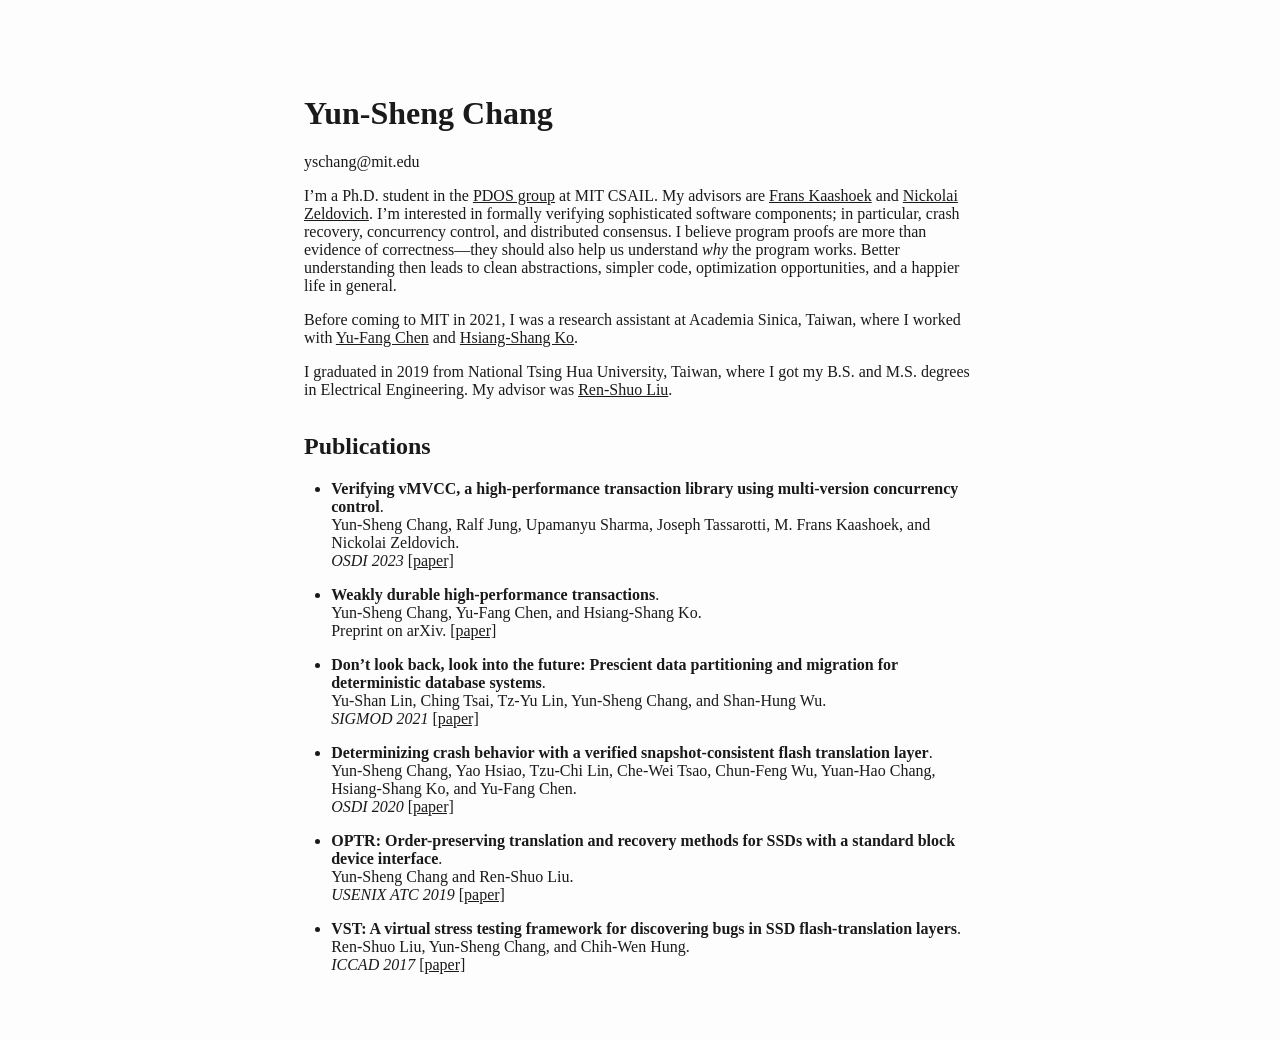
==== index.html @ 1e1f3e8a "Initial commit" ====
<!DOCTYPE html>
<html xmlns="http://www.w3.org/1999/xhtml" lang="" xml:lang="">
<head>
  <meta charset="utf-8" />
  <meta name="generator" content="pandoc" />
  <meta name="viewport" content="width=device-width, initial-scale=1.0, user-scalable=yes" />
  <title>Yun-Sheng Chang</title>
  <style>
    html {
      font-family: Fira Sans;
      color: #1a1a1a;
      background-color: #fdfdfd;
    }
    body {
      margin: 0 auto;
      max-width: 42em;
      padding-left: 50px;
      padding-right: 50px;
      padding-top: 50px;
      padding-bottom: 50px;
      hyphens: auto;
      overflow-wrap: break-word;
      text-rendering: optimizeLegibility;
      font-kerning: normal;
    }
    @media (max-width: 600px) {
      body {
        font-size: 0.9em;
        padding: 12px;
      }
      h1 {
        font-size: 1.8em;
      }
    }
    @media print {
      html {
        background-color: white;
      }
      body {
        background-color: transparent;
        color: black;
        font-size: 12pt;
      }
      p, h2, h3 {
        orphans: 3;
        widows: 3;
      }
      h2, h3, h4 {
        page-break-after: avoid;
      }
    }
    p {
      margin: 1em 0;
    }
    a {
      color: #1a1a1a;
    }
    a:visited {
      color: #1a1a1a;
    }
    img {
      max-width: 100%;
    }
    h1, h2, h3, h4, h5, h6 {
      margin-top: 1.4em;
    }
    h5, h6 {
      font-size: 1em;
      font-style: italic;
    }
    h6 {
      font-weight: normal;
    }
    ol, ul {
      padding-left: 1.7em;
      margin-top: 1em;
    }
    li > ol, li > ul {
      margin-top: 0;
    }
    blockquote {
      margin: 1em 0 1em 1.7em;
      padding-left: 1em;
      border-left: 2px solid #e6e6e6;
      color: #606060;
    }
    code {
      font-family: Menlo, Monaco, Consolas, 'Lucida Console', monospace;
      font-size: 85%;
      margin: 0;
      hyphens: manual;
    }
    pre {
      margin: 1em 0;
      overflow: auto;
    }
    pre code {
      padding: 0;
      overflow: visible;
      overflow-wrap: normal;
    }
    .sourceCode {
     background-color: transparent;
     overflow: visible;
    }
    hr {
      background-color: #1a1a1a;
      border: none;
      height: 1px;
      margin: 1em 0;
    }
    table {
      margin: 1em 0;
      border-collapse: collapse;
      width: 100%;
      overflow-x: auto;
      display: block;
      font-variant-numeric: lining-nums tabular-nums;
    }
    table caption {
      margin-bottom: 0.75em;
    }
    tbody {
      margin-top: 0.5em;
      border-top: 1px solid #1a1a1a;
      border-bottom: 1px solid #1a1a1a;
    }
    th {
      border-top: 1px solid #1a1a1a;
      padding: 0.25em 0.5em 0.25em 0.5em;
    }
    td {
      padding: 0.125em 0.5em 0.25em 0.5em;
    }
    header {
      margin-bottom: 4em;
      text-align: center;
    }
    #TOC li {
      list-style: none;
    }
    #TOC ul {
      padding-left: 1.3em;
    }
    #TOC > ul {
      padding-left: 0;
    }
    #TOC a:not(:hover) {
      text-decoration: none;
    }
    code{white-space: pre-wrap;}
    span.smallcaps{font-variant: small-caps;}
    div.columns{display: flex; gap: min(4vw, 1.5em);}
    div.column{flex: auto; overflow-x: auto;}
    div.hanging-indent{margin-left: 1.5em; text-indent: -1.5em;}
    ul.task-list{list-style: none;}
    ul.task-list li input[type="checkbox"] {
      width: 0.8em;
      margin: 0 0.8em 0.2em -1.6em;
      vertical-align: middle;
    }
    .display.math{display: block; text-align: center; margin: 0.5rem auto;}
  </style>
  <style>
  strong {
    font-weight: 600;
  }
  </style>
  <!--[if lt IE 9]>
    <script src="//cdnjs.cloudflare.com/ajax/libs/html5shiv/3.7.3/html5shiv-printshiv.min.js"></script>
  <![endif]-->
</head>
<body>
<h1 id="yun-sheng-chang">Yun-Sheng Chang</h1>
<p>yschang@mit.edu</p>
<p>I’m a Ph.D. student in the <a href="https://pdos.csail.mit.edu/">PDOS
group</a> at MIT CSAIL. My advisors are <a
href="http://people.csail.mit.edu/kaashoek/">Frans Kaashoek</a> and <a
href="https://people.csail.mit.edu/nickolai/">Nickolai Zeldovich</a>.
I’m interested in formally verifying sophisticated software components;
in particular, crash recovery, concurrency control, and distributed
consensus. I believe program proofs are more than evidence of
correctness—they should also help us understand <em>why</em> the program
works. Better understanding then leads to clean abstractions, simpler
code, optimization opportunities, and a happier life in general.</p>
<p>Before coming to MIT in 2021, I was a research assistant at Academia
Sinica, Taiwan, where I worked with <a
href="http://bull.iis.sinica.edu.tw/yfc/doku.php">Yu-Fang Chen</a> and
<a href="https://josh-hs-ko.github.io/">Hsiang-Shang Ko</a>.</p>
<p>I graduated in 2019 from National Tsing Hua University, Taiwan, where
I got my B.S. and M.S. degrees in Electrical Engineering. My advisor was
<a href="https://www.ee.nthu.edu.tw/renshuo/">Ren-Shuo Liu</a>.</p>
<h2 id="publications">Publications</h2>
<ul>
<li><p><strong>Verifying vMVCC, a high-performance transaction library
using multi-version concurrency control</strong>.<br />
Yun-Sheng Chang, Ralf Jung, Upamanyu Sharma, Joseph Tassarotti, M. Frans
Kaashoek, and Nickolai Zeldovich.<br />
<em>OSDI 2023</em> <a
href="papers/vmvcc-osdi23.pdf">[paper]</a></p></li>
<li><p><strong>Weakly durable high-performance
transactions</strong>.<br />
Yun-Sheng Chang, Yu-Fang Chen, and Hsiang-Shang Ko.<br />
Preprint on arXiv. <a href="papers/acikv-arxiv.pdf">[paper]</a></p></li>
<li><p><strong>Don’t look back, look into the future: Prescient data
partitioning and migration for deterministic database
systems</strong>.<br />
Yu-Shan Lin, Ching Tsai, Tz-Yu Lin, Yun-Sheng Chang, and Shan-Hung
Wu.<br />
<em>SIGMOD 2021</em> <a
href="papers/hermes-sigmod21.pdf">[paper]</a></p></li>
<li><p><strong>Determinizing crash behavior with a verified
snapshot-consistent flash translation layer</strong>.<br />
Yun-Sheng Chang, Yao Hsiao, Tzu-Chi Lin, Che-Wei Tsao, Chun-Feng Wu,
Yuan-Hao Chang, Hsiang-Shang Ko, and Yu-Fang Chen.<br />
<em>OSDI 2020</em> <a
href="papers/scftl-osdi20.pdf">[paper]</a></p></li>
<li><p><strong>OPTR: Order-preserving translation and recovery methods
for SSDs with a standard block device interface</strong>.<br />
Yun-Sheng Chang and Ren-Shuo Liu.<br />
<em>USENIX ATC 2019</em> <a
href="papers/optr-atc19.pdf">[paper]</a></p></li>
<li><p><strong>VST: A virtual stress testing framework for discovering
bugs in SSD flash-translation layers</strong>.<br />
Ren-Shuo Liu, Yun-Sheng Chang, and Chih-Wen Hung.<br />
<em>ICCAD 2017</em> <a
href="papers/vst-iccad17.pdf">[paper]</a></p></li>
</ul>
</body>
</html>
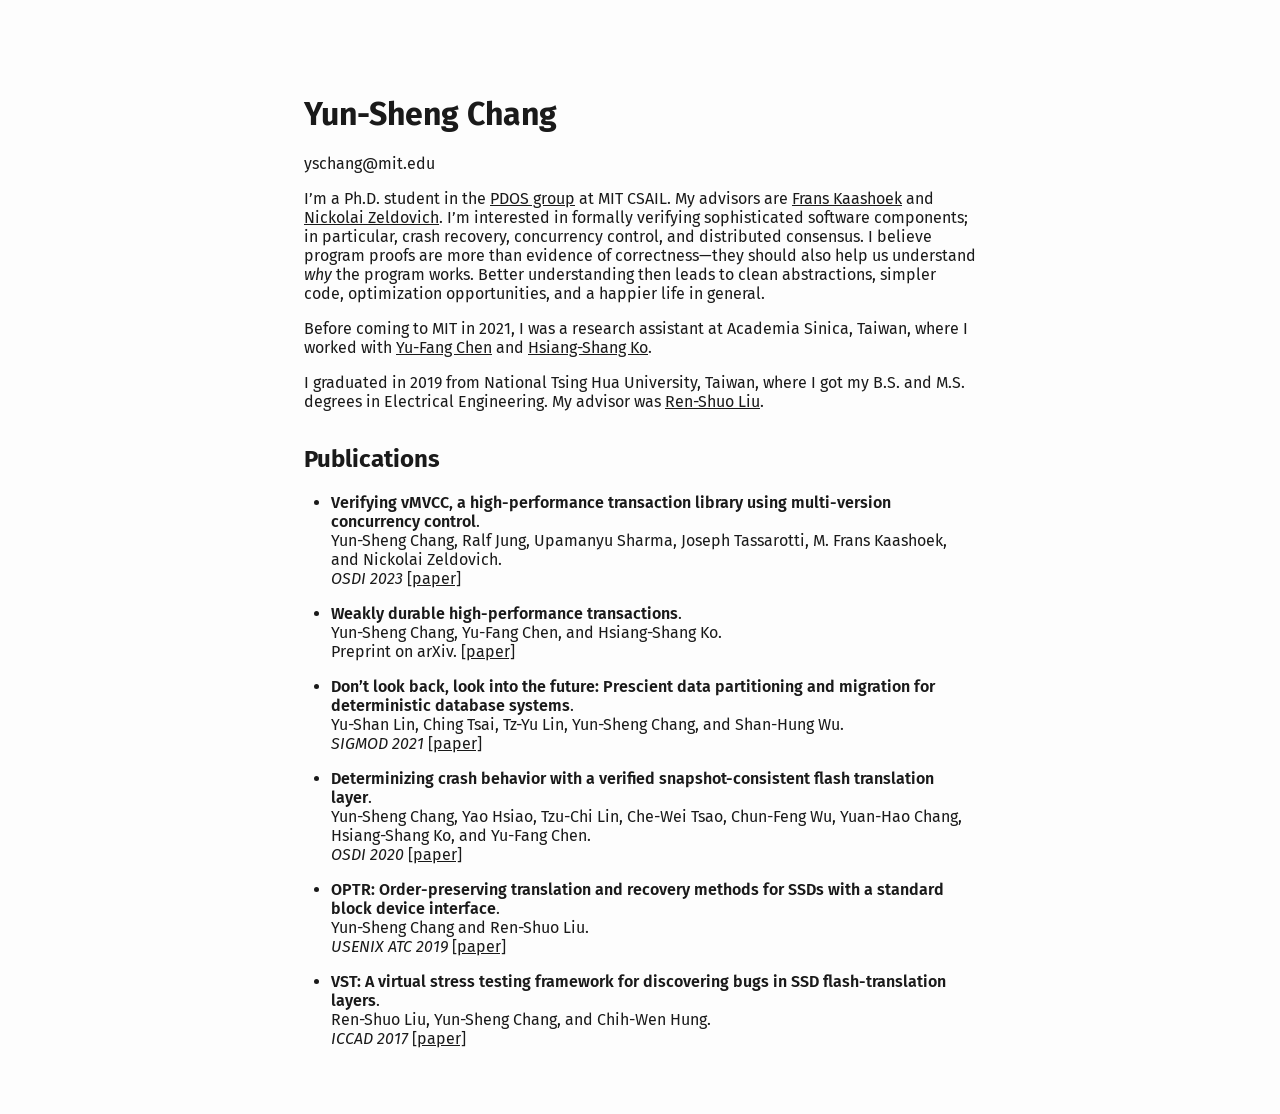
==== commit c1e96014: "Add font link" ====
--- a/index.html
+++ b/index.html
@@ -161,6 +161,7 @@
     }
     .display.math{display: block; text-align: center; margin: 0.5rem auto;}
   </style>
+  <link href="https://fonts.googleapis.com/css2?family=Fira+Sans:wght@400;600&display=swap" rel="stylesheet">
   <style>
   strong {
     font-weight: 600;
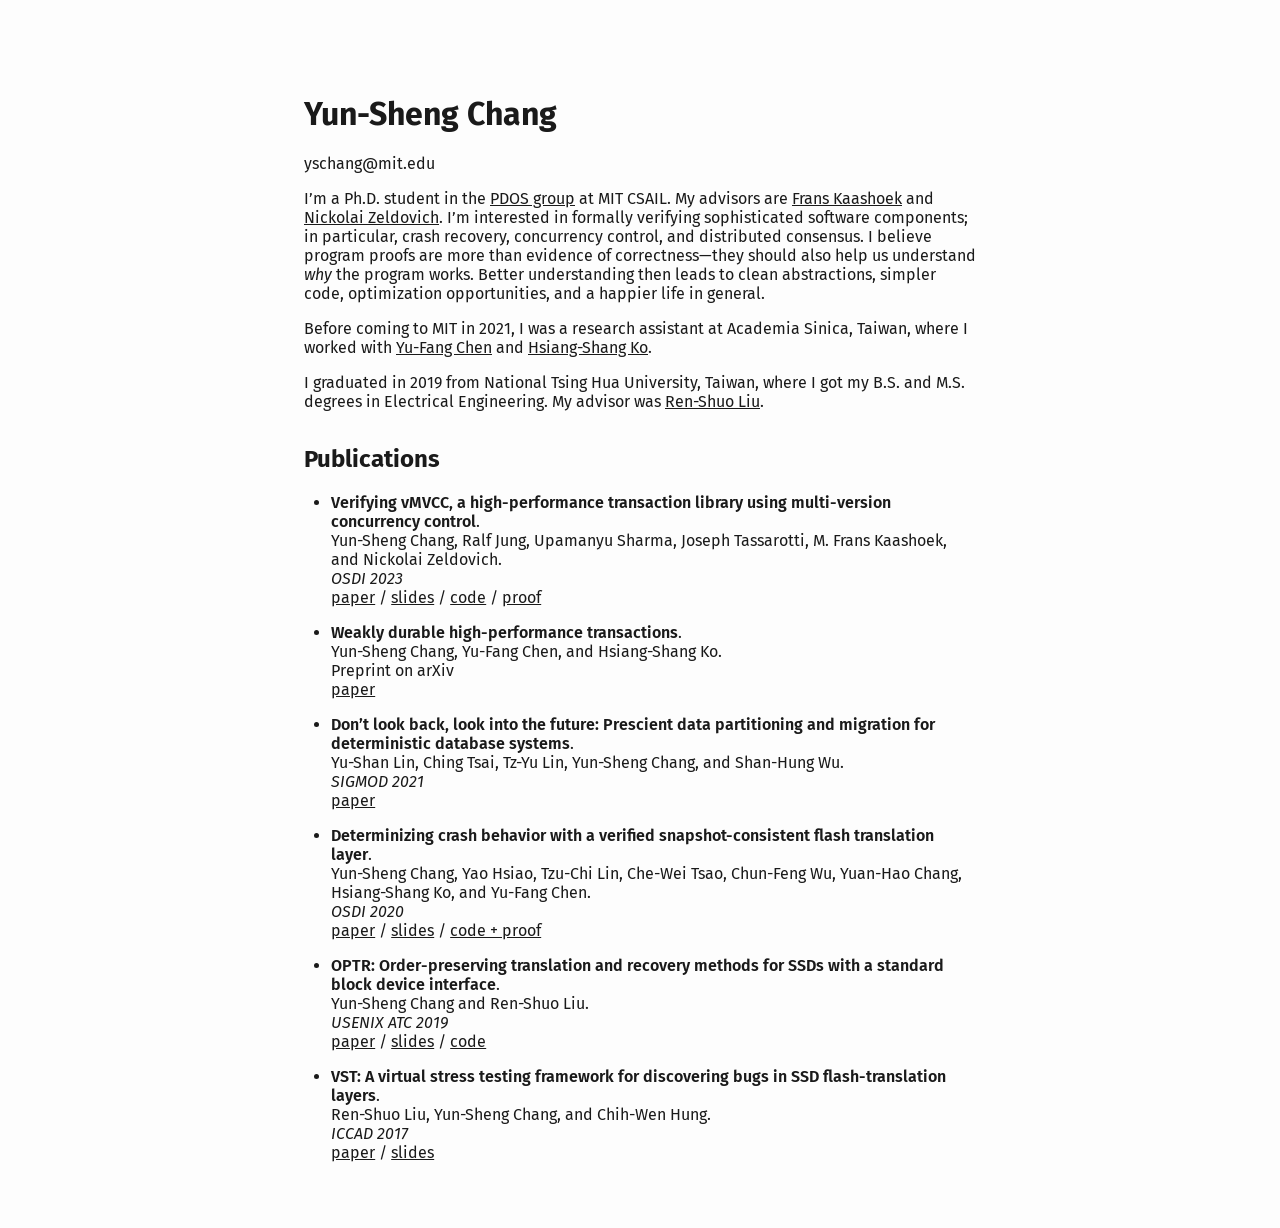
==== commit f82eb001: "Add slides, codes, proofs" ====
--- a/index.html
+++ b/index.html
@@ -197,35 +197,44 @@
 using multi-version concurrency control</strong>.<br />
 Yun-Sheng Chang, Ralf Jung, Upamanyu Sharma, Joseph Tassarotti, M. Frans
 Kaashoek, and Nickolai Zeldovich.<br />
-<em>OSDI 2023</em> <a
-href="papers/vmvcc-osdi23.pdf">[paper]</a></p></li>
+<em>OSDI 2023</em><br />
+<a href="papers/vmvcc-osdi23.pdf">paper</a> / <a
+href="slides/vmvcc-osdi23-slides.pdf">slides</a> / <a
+href="https://github.com/mit-pdos/vmvcc">code</a> / <a
+href="https://github.com/mit-pdos/perennial/tree/master/src/program_proof/mvcc">proof</a></p></li>
 <li><p><strong>Weakly durable high-performance
 transactions</strong>.<br />
 Yun-Sheng Chang, Yu-Fang Chen, and Hsiang-Shang Ko.<br />
-Preprint on arXiv. <a href="papers/acikv-arxiv.pdf">[paper]</a></p></li>
+Preprint on arXiv<br />
+<a href="papers/acikv-arxiv.pdf">paper</a></p></li>
 <li><p><strong>Don’t look back, look into the future: Prescient data
 partitioning and migration for deterministic database
 systems</strong>.<br />
 Yu-Shan Lin, Ching Tsai, Tz-Yu Lin, Yun-Sheng Chang, and Shan-Hung
 Wu.<br />
-<em>SIGMOD 2021</em> <a
-href="papers/hermes-sigmod21.pdf">[paper]</a></p></li>
+<em>SIGMOD 2021</em><br />
+<a href="papers/hermes-sigmod21.pdf">paper</a></p></li>
 <li><p><strong>Determinizing crash behavior with a verified
 snapshot-consistent flash translation layer</strong>.<br />
 Yun-Sheng Chang, Yao Hsiao, Tzu-Chi Lin, Che-Wei Tsao, Chun-Feng Wu,
 Yuan-Hao Chang, Hsiang-Shang Ko, and Yu-Fang Chen.<br />
-<em>OSDI 2020</em> <a
-href="papers/scftl-osdi20.pdf">[paper]</a></p></li>
+<em>OSDI 2020</em><br />
+<a href="papers/scftl-osdi20.pdf">paper</a> / <a
+href="slides/scftl-osdi20-slides.pdf">slides</a> / <a
+href="https://github.com/yunshengtw/scftl">code + proof</a></p></li>
 <li><p><strong>OPTR: Order-preserving translation and recovery methods
 for SSDs with a standard block device interface</strong>.<br />
 Yun-Sheng Chang and Ren-Shuo Liu.<br />
-<em>USENIX ATC 2019</em> <a
-href="papers/optr-atc19.pdf">[paper]</a></p></li>
+<em>USENIX ATC 2019</em><br />
+<a href="papers/optr-atc19.pdf">paper</a> / <a
+href="slides/optr-atc19-slides.pdf">slides</a> / <a
+href="https://github.com/yunshengtw/optr-jasmine">code</a></p></li>
 <li><p><strong>VST: A virtual stress testing framework for discovering
 bugs in SSD flash-translation layers</strong>.<br />
 Ren-Shuo Liu, Yun-Sheng Chang, and Chih-Wen Hung.<br />
-<em>ICCAD 2017</em> <a
-href="papers/vst-iccad17.pdf">[paper]</a></p></li>
+<em>ICCAD 2017</em><br />
+<a href="papers/vst-iccad17.pdf">paper</a> / <a
+href="slides/vst-iccad17-slides.pdf">slides</a></p></li>
 </ul>
 </body>
 </html>
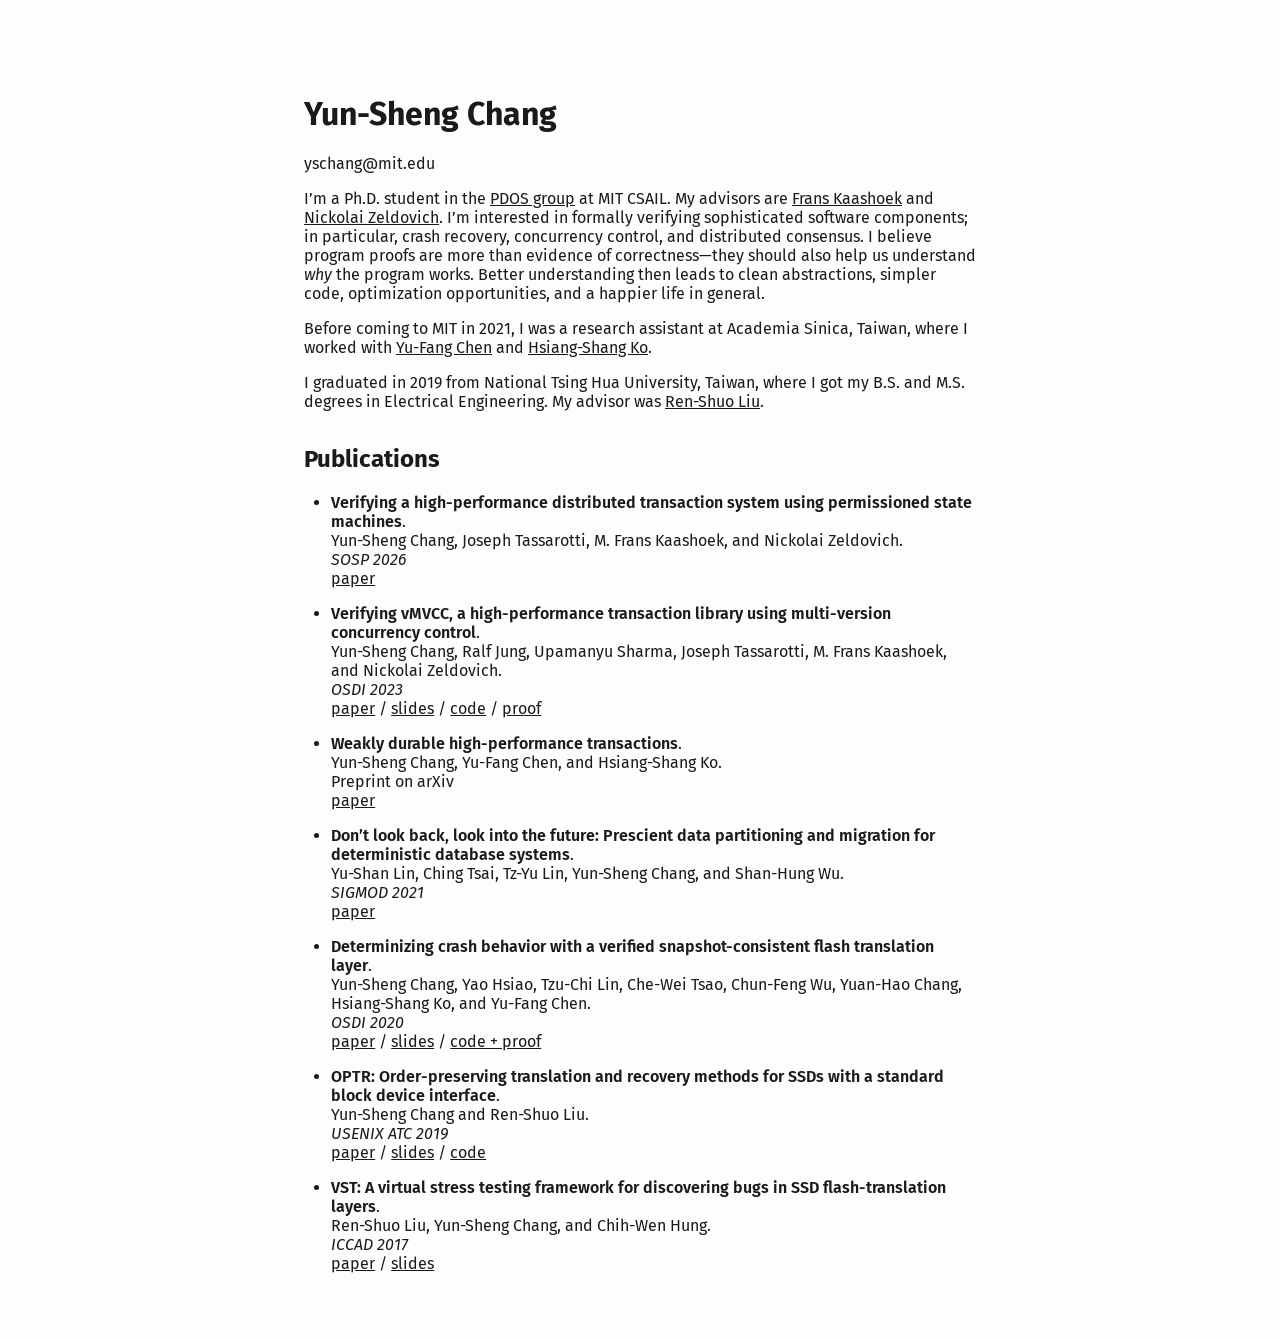
==== commit 6bbdd797: "Add tulip paper entry" ====
--- a/index.html
+++ b/index.html
@@ -193,6 +193,11 @@
 <a href="https://www.ee.nthu.edu.tw/renshuo/">Ren-Shuo Liu</a>.</p>
 <h2 id="publications">Publications</h2>
 <ul>
+<li><p><strong>Verifying a high-performance distributed transaction system
+using permissioned state machines</strong>.<br />
+Yun-Sheng Chang, Joseph Tassarotti, M. Frans Kaashoek, and Nickolai Zeldovich.<br />
+<em>SOSP 2026</em><br />
+<a href="tulip-sosp26.pdf">paper</a></p></li>
 <li><p><strong>Verifying vMVCC, a high-performance transaction library
 using multi-version concurrency control</strong>.<br />
 Yun-Sheng Chang, Ralf Jung, Upamanyu Sharma, Joseph Tassarotti, M. Frans
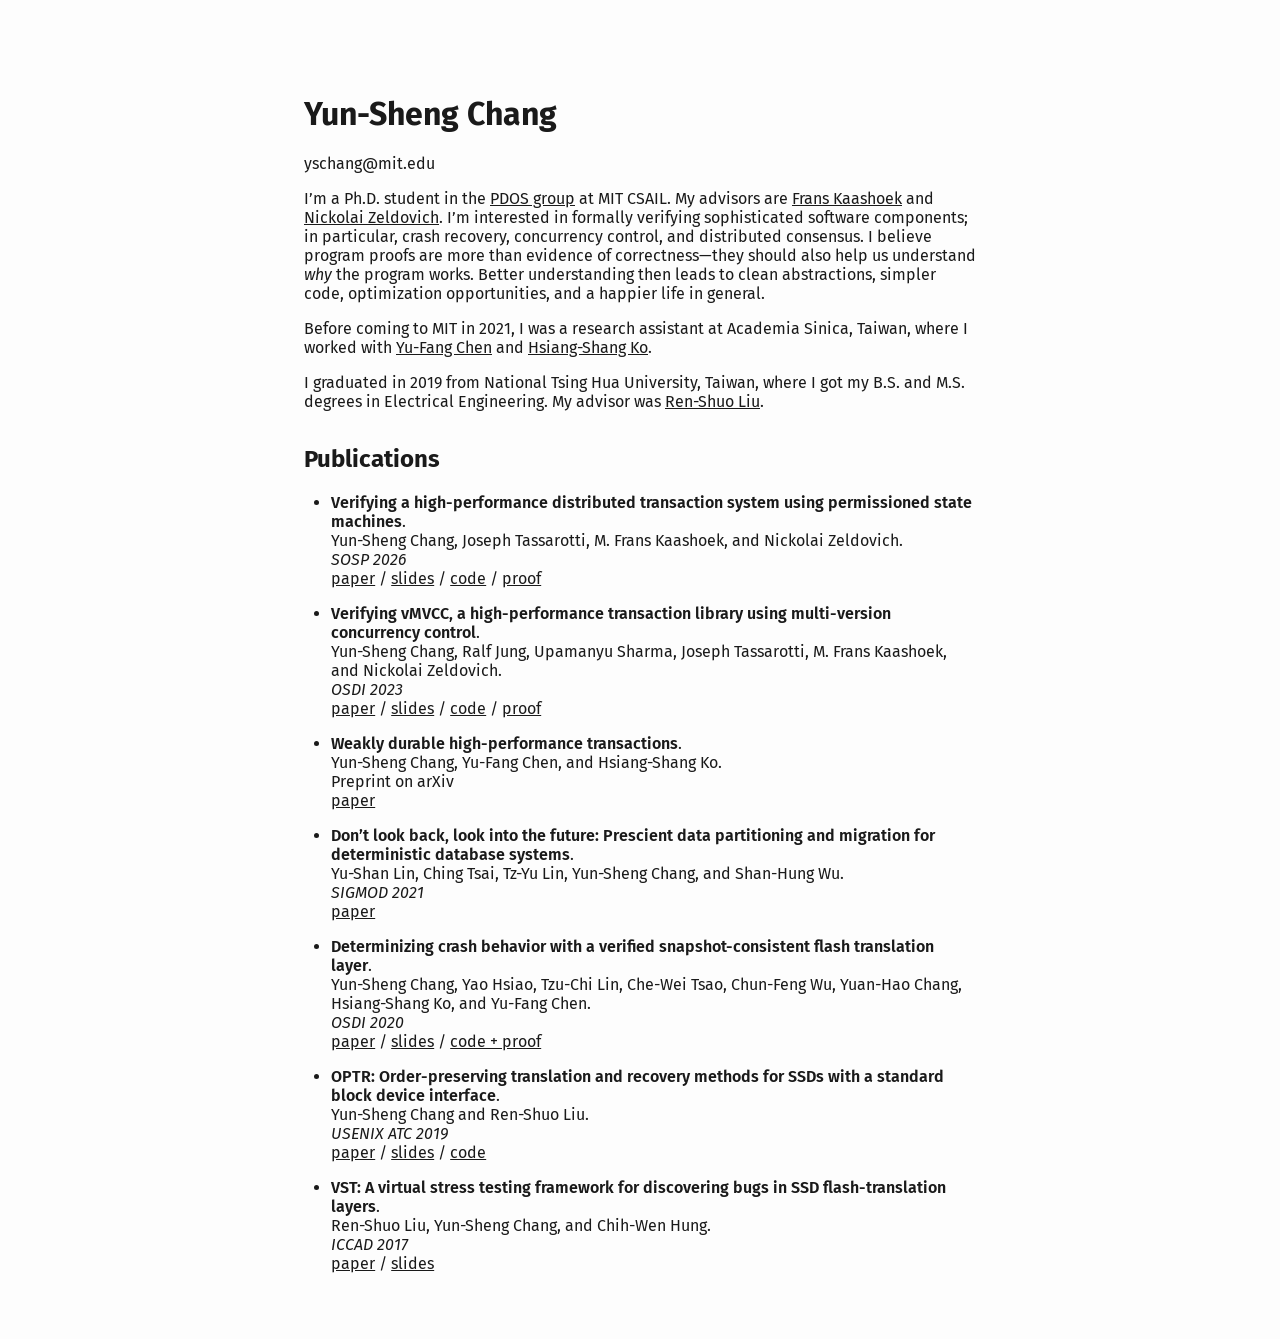
==== commit 4bc72e85: "Parse" ====
--- a/index.html
+++ b/index.html
@@ -1,11 +1,14 @@
 <!DOCTYPE html>
-<html xmlns="http://www.w3.org/1999/xhtml" lang="" xml:lang="">
+<html xmlns="http://www.w3.org/1999/xhtml">
 <head>
   <meta charset="utf-8" />
-  <meta name="generator" content="pandoc" />
+  <meta name="generator" content="pandoc 3.11" />
   <meta name="viewport" content="width=device-width, initial-scale=1.0, user-scalable=yes" />
   <title>Yun-Sheng Chang</title>
   <style>
+    /* Default styles provided by pandoc.
+    ** See https://pandoc.org/MANUAL.html#variables-for-html for config info.
+    */
     html {
       font-family: Fira Sans;
       color: #1a1a1a;
@@ -39,7 +42,6 @@
       body {
         background-color: transparent;
         color: black;
-        font-size: 12pt;
       }
       p, h2, h3 {
         orphans: 3;
@@ -59,6 +61,10 @@
       color: #1a1a1a;
     }
     img {
+      max-width: 100%;
+    }
+    svg {
+      height: auto;
       max-width: 100%;
     }
     h1, h2, h3, h4, h5, h6 {
@@ -85,6 +91,7 @@
       color: #606060;
     }
     code {
+      white-space: pre-wrap;
       font-family: Menlo, Monaco, Consolas, 'Lucida Console', monospace;
       font-size: 85%;
       margin: 0;
@@ -104,8 +111,8 @@
      overflow: visible;
     }
     hr {
-      background-color: #1a1a1a;
       border: none;
+      border-top: 1px solid #1a1a1a;
       height: 1px;
       margin: 1em 0;
     }
@@ -148,28 +155,26 @@
     #TOC a:not(:hover) {
       text-decoration: none;
     }
-    code{white-space: pre-wrap;}
     span.smallcaps{font-variant: small-caps;}
-    div.columns{display: flex; gap: min(4vw, 1.5em);}
-    div.column{flex: auto; overflow-x: auto;}
+    div.columns{display: flex; gap: 1.5em;}
+    div.column{flex: auto;}
+    @media screen {
+    div.columns{gap: min(4vw, 1.5em);}
+    div.column{overflow-x: auto;}
+    }
     div.hanging-indent{margin-left: 1.5em; text-indent: -1.5em;}
-    ul.task-list{list-style: none;}
+    /* The extra [class] is a hack that increases specificity enough to
+       override a similar rule in reveal.js */
+    ul.task-list[class]{list-style: none;}
     ul.task-list li input[type="checkbox"] {
+      font-size: inherit;
       width: 0.8em;
       margin: 0 0.8em 0.2em -1.6em;
       vertical-align: middle;
     }
-    .display.math{display: block; text-align: center; margin: 0.5rem auto;}
   </style>
-  <link href="https://fonts.googleapis.com/css2?family=Fira+Sans:wght@400;600&display=swap" rel="stylesheet">
-  <style>
-  strong {
-    font-weight: 600;
-  }
-  </style>
-  <!--[if lt IE 9]>
-    <script src="//cdnjs.cloudflare.com/ajax/libs/html5shiv/3.7.3/html5shiv-printshiv.min.js"></script>
-  <![endif]-->
+  <p><link href="https://fonts.googleapis.com/css2?family=Fira+Sans:wght@400;600&display=swap" rel="stylesheet">
+  <style> strong { font-weight: 600; } </style></p>
 </head>
 <body>
 <h1 id="yun-sheng-chang">Yun-Sheng Chang</h1>
@@ -193,11 +198,15 @@
 <a href="https://www.ee.nthu.edu.tw/renshuo/">Ren-Shuo Liu</a>.</p>
 <h2 id="publications">Publications</h2>
 <ul>
-<li><p><strong>Verifying a high-performance distributed transaction system
-using permissioned state machines</strong>.<br />
-Yun-Sheng Chang, Joseph Tassarotti, M. Frans Kaashoek, and Nickolai Zeldovich.<br />
+<li><p><strong>Verifying a high-performance distributed transaction
+system using permissioned state machines</strong>.<br />
+Yun-Sheng Chang, Joseph Tassarotti, M. Frans Kaashoek, and Nickolai
+Zeldovich.<br />
 <em>SOSP 2026</em><br />
-<a href="tulip-sosp26.pdf">paper</a></p></li>
+<a href="papers/tulip-sosp26.pdf">paper</a> / <a
+href="slides/tulip-sosp26-slides.pdf">slides</a> / <a
+href="https://github.com/mit-pdos/tulip">code</a> / <a
+href="https://github.com/mit-pdos/tulip-proof">proof</a></p></li>
 <li><p><strong>Verifying vMVCC, a high-performance transaction library
 using multi-version concurrency control</strong>.<br />
 Yun-Sheng Chang, Ralf Jung, Upamanyu Sharma, Joseph Tassarotti, M. Frans
@@ -206,7 +215,7 @@
 <a href="papers/vmvcc-osdi23.pdf">paper</a> / <a
 href="slides/vmvcc-osdi23-slides.pdf">slides</a> / <a
 href="https://github.com/mit-pdos/vmvcc">code</a> / <a
-href="https://github.com/mit-pdos/perennial/tree/master/src/program_proof/mvcc">proof</a></p></li>
+href="https://github.com/mit-pdos/perennial/tree/1d0faf33d/src/program_proof/mvcc">proof</a></p></li>
 <li><p><strong>Weakly durable high-performance
 transactions</strong>.<br />
 Yun-Sheng Chang, Yu-Fang Chen, and Hsiang-Shang Ko.<br />
